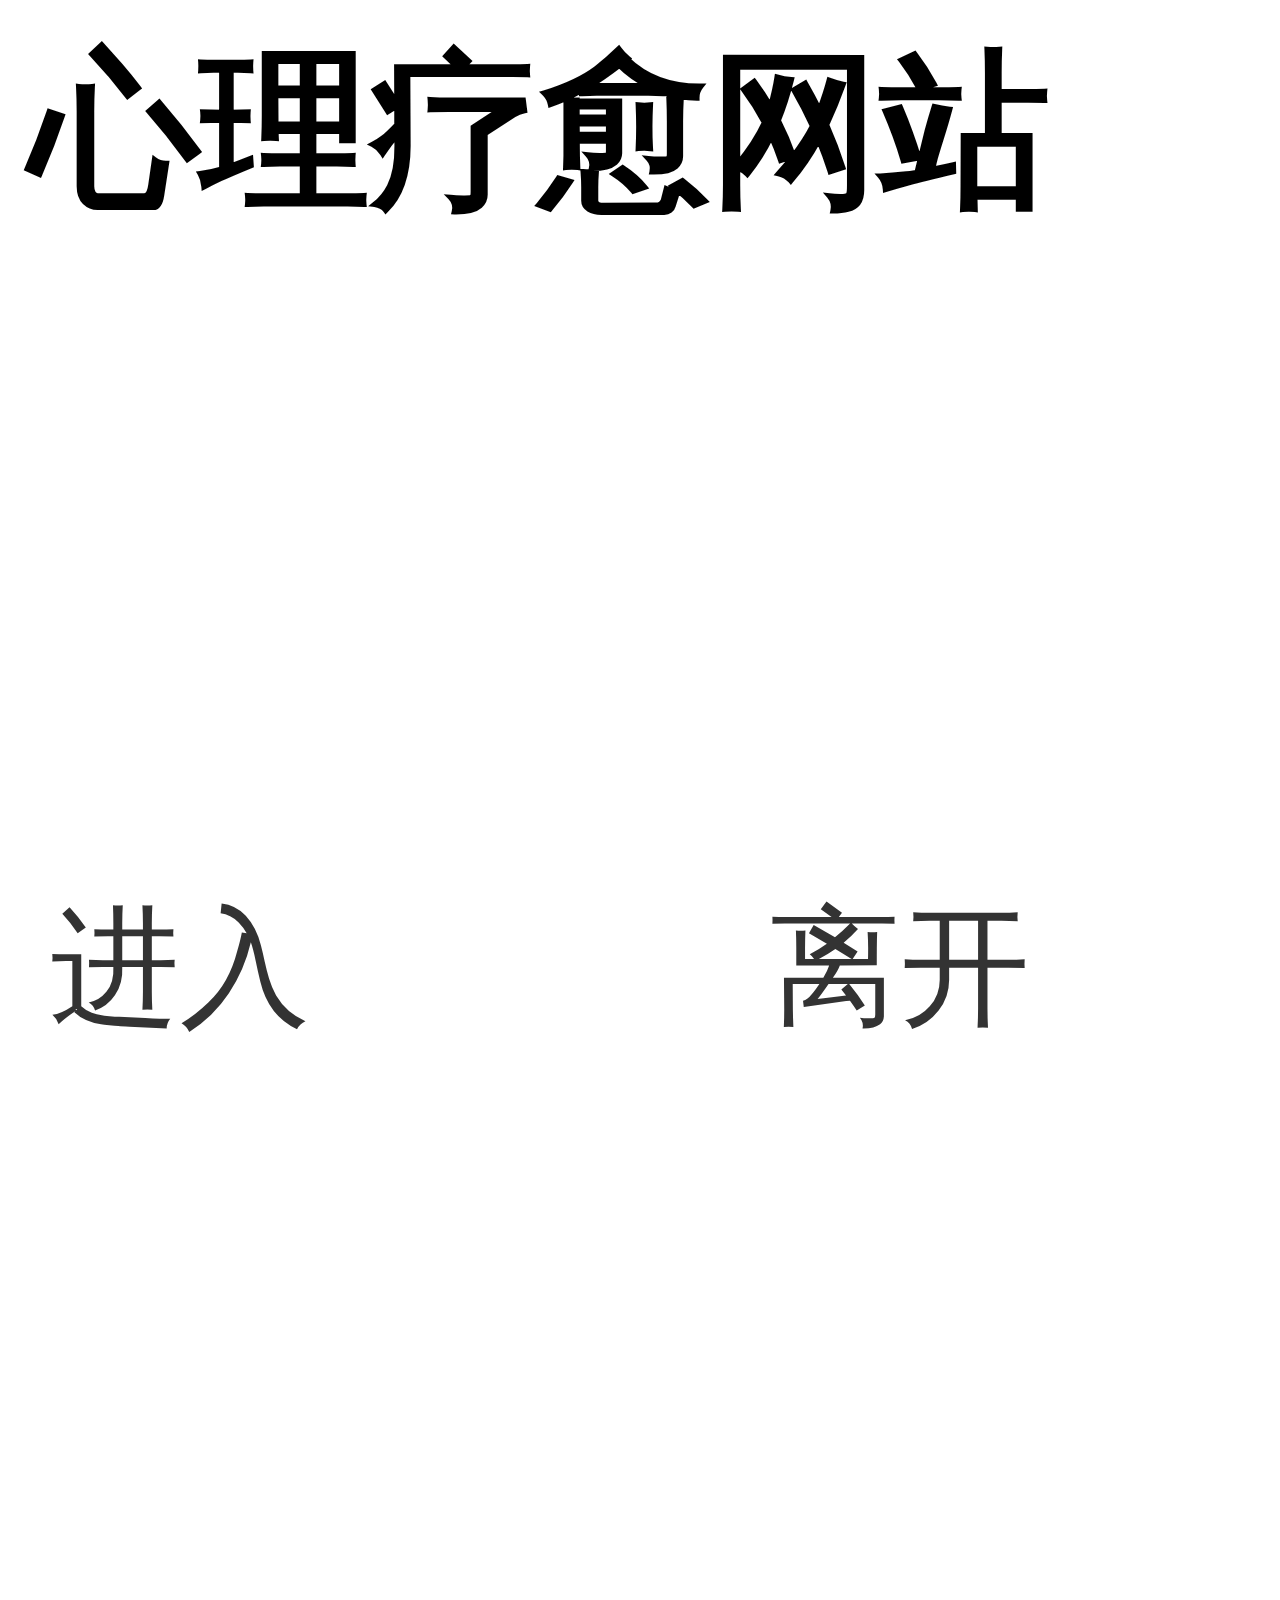
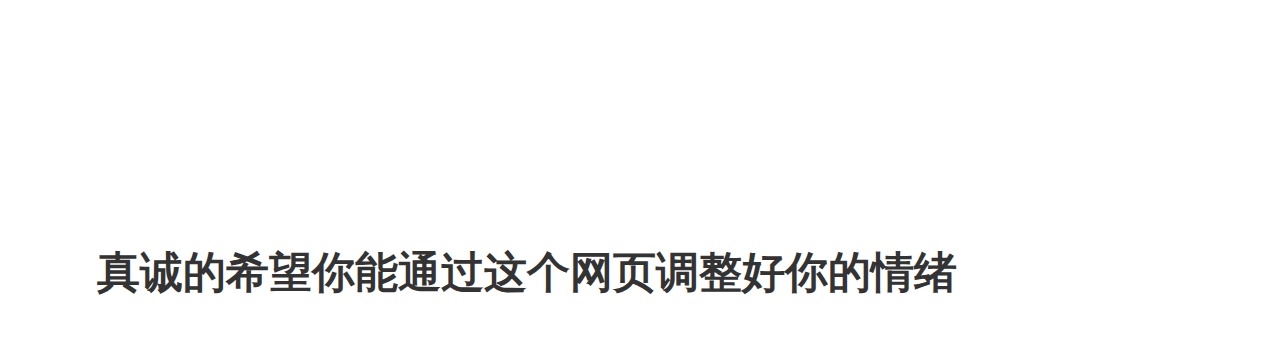
==== index.html @ 530d9d3f "0.0.1" ====
﻿<!DOCTYPE html>
<html>
  <head>
    <title>Page 1</title>
    <meta http-equiv="X-UA-Compatible" content="IE=edge"/>
    <meta http-equiv="content-type" content="text/html; charset=utf-8"/>
    <link href="resources/css/axure_rp_page.css" type="text/css" rel="stylesheet"/>
    <link href="data/styles.css" type="text/css" rel="stylesheet"/>
    <link href="files/page_1/styles.css" type="text/css" rel="stylesheet"/>
    <script src="resources/scripts/jquery-3.2.1.min.js"></script>
    <script src="resources/scripts/axure/axQuery.js"></script>
    <script src="resources/scripts/axure/globals.js"></script>
    <script src="resources/scripts/axutils.js"></script>
    <script src="resources/scripts/axure/annotation.js"></script>
    <script src="resources/scripts/axure/axQuery.std.js"></script>
    <script src="resources/scripts/axure/doc.js"></script>
    <script src="resources/scripts/messagecenter.js"></script>
    <script src="resources/scripts/axure/events.js"></script>
    <script src="resources/scripts/axure/recording.js"></script>
    <script src="resources/scripts/axure/action.js"></script>
    <script src="resources/scripts/axure/expr.js"></script>
    <script src="resources/scripts/axure/geometry.js"></script>
    <script src="resources/scripts/axure/flyout.js"></script>
    <script src="resources/scripts/axure/model.js"></script>
    <script src="resources/scripts/axure/repeater.js"></script>
    <script src="resources/scripts/axure/sto.js"></script>
    <script src="resources/scripts/axure/utils.temp.js"></script>
    <script src="resources/scripts/axure/variables.js"></script>
    <script src="resources/scripts/axure/drag.js"></script>
    <script src="resources/scripts/axure/move.js"></script>
    <script src="resources/scripts/axure/visibility.js"></script>
    <script src="resources/scripts/axure/style.js"></script>
    <script src="resources/scripts/axure/adaptive.js"></script>
    <script src="resources/scripts/axure/tree.js"></script>
    <script src="resources/scripts/axure/init.temp.js"></script>
    <script src="resources/scripts/axure/legacy.js"></script>
    <script src="resources/scripts/axure/viewer.js"></script>
    <script src="resources/scripts/axure/math.js"></script>
    <script src="resources/scripts/axure/jquery.nicescroll.min.js"></script>
    <script src="data/document.js"></script>
    <script src="files/page_1/data.js"></script>
    <script type="text/javascript">
      $axure.utils.getTransparentGifPath = function() { return 'resources/images/transparent.gif'; };
      $axure.utils.getOtherPath = function() { return 'resources/Other.html'; };
      $axure.utils.getReloadPath = function() { return 'resources/reload.html'; };
    </script>
  </head>
  <body>
    <div id="base" class="">

      <!-- Unnamed (矩形) -->
      <div id="u0" class="ax_default _一级标题">
        <div id="u0_div" class=""></div>
        <div id="u0_text" class="text ">
          <p><span>心理疗愈网站</span></p>
        </div>
      </div>

      <!-- Unnamed (矩形) -->
      <div id="u1" class="ax_default box_1">
        <img id="u1_img" class="img " src="images/page_1/u1.svg"/>
        <div id="u1_text" class="text ">
          <p><span>进入</span></p>
        </div>
      </div>

      <!-- Unnamed (矩形) -->
      <div id="u2" class="ax_default box_1">
        <img id="u2_img" class="img " src="images/page_1/u1.svg"/>
        <div id="u2_text" class="text ">
          <p><span>离开</span></p>
        </div>
      </div>

      <!-- Unnamed (矩形) -->
      <div id="u3" class="ax_default _二级标题">
        <div id="u3_div" class=""></div>
        <div id="u3_text" class="text ">
          <p><span>真诚的希望你能通过这个网页调整好你的情绪</span></p>
        </div>
      </div>
    </div>
    <script src="resources/scripts/axure/ios.js"></script>
  </body>
</html>
---- resources/css/axure_rp_page.css ----
﻿/* so the window resize fires within a frame in IE7 */
html, body {
    height: 100%;
}

.mobileFrameCursor div * {
    cursor: inherit !important;
}

a {
    color: inherit;
}

p {
    margin: 0px;
    text-rendering: optimizeLegibility;
    font-feature-settings: "kern" 1;
    -webkit-font-feature-settings: "kern";
    -moz-font-feature-settings: "kern";
    -moz-font-feature-settings: "kern=1";
    font-kerning: normal;
}

ul {
    margin:0px;
}

iframe {
    background: #FFFFFF;
}

/* to match IE with C, FF */
input {
    padding: 1px 0px 1px 0px;
    box-sizing: border-box;
    -moz-box-sizing: border-box;
}

input[type=text]::-ms-clear {
    width: 0;
    height: 0;
    display: none;
}

textarea {
    margin: 0px;
    box-sizing: border-box;
    -moz-box-sizing: border-box;
}

.focused:focus, .selectedFocused:focus {
    outline: none;
}

div.intcases {
    font-family: arial; 
    font-size: 12px;
    text-align:left; 
    border:1px solid #AAA; 
    background:#FFF none repeat scroll 0% 0%; 
    z-index:9999; 
    visibility:hidden; 
    position:absolute;
    padding: 0px;
    border-radius: 3px;
    white-space: nowrap;
}

div.intcaselink {
    cursor: pointer;
    padding: 3px 8px 3px 8px;
    margin: 5px;
    background:#EEE none repeat scroll 0% 0%; 
    border:1px solid #AAA;
    border-radius: 3px;
}

div.refpageimage {
    position: absolute;
    left: 0px;
    top: 0px;
    font-size: 0px;
    width: 16px;
    height: 16px;
    cursor: pointer;
    background-image: url(images/newwindow.gif);
    background-repeat: no-repeat;
}

div.annnoteimage {
    position: absolute;
    left: 0px;
    top: 0px;
    font-size: 0px;
    /*width: 16px;
    height: 12px;*/
    cursor: help;
    /*background-image: url(images/note.gif);*/
    /*background-repeat: no-repeat;*/
    width: 13px;
    height: 12px;
    padding-top: 1px;
    text-align: center;
    background-color: #138CDD;
    -moz-box-shadow: 1px 1px 3px #aaa;
    -webkit-box-shadow: 1px 1px 3px #aaa;
    box-shadow: 1px 1px 3px #aaa;
}

div.annnoteline {
    display: inline-block;
    width: 9px;
    height: 1px;
    border-bottom: 1px solid white;
    margin-top: 1px;
}

div.annnotelabel {
    /*position: absolute;
    left: 0px;
    top: 0px;*/
    font-family: Helvetica,Arial;
    white-space: nowrap;
    
    padding-top: 1px;
    background-color: #fff849;
    font-size: 10px;
    font-weight: bold;
    line-height: 14px;
    margin-right: 3px;
    padding: 0px 4px;
    color: #000;

    -moz-box-shadow: 1px 1px 3px #aaa;
    -webkit-box-shadow: 1px 1px 3px #aaa;
    box-shadow: 1px 1px 3px #aaa;
}

div.annnote {
    display: flex;
    position: absolute;
    cursor: help;
    line-height: 14px;
}

.annotation {
    font-size: 12px;
    padding-left: 2px;
    margin-bottom: 5px;
}

.annotationName {
    /*font-size: 13px;
    font-weight: bold;
    margin-bottom: 3px;
    white-space: nowrap;*/

    font-family: 'Trebuchet MS';
    font-size: 14px;
    font-weight: bold;
    margin-bottom: 5px;
    white-space: nowrap;
}

.annotationValue {
    font-family: Arial, Helvetica, Sans-Serif;
    font-size: 12px;
    color: #4a4a4a;
    line-height: 21px;
    margin-bottom: 20px;
}

.noteLink {
    text-decoration: inherit;
    color: inherit;
}

.noteLink:hover {
    background-color: white;
}

/* this is a fix for the issue where dialogs jump around and takes the text-align from the body */
.dialogFix {
    position:absolute;
    text-align:left;
    border: 1px solid #8f949a;
}


@keyframes pulsate {
  from {
    box-shadow: 0 0 10px #15d6ba;
  }
  to {
    box-shadow: 0 0 20px #15d6ba;
  }
}

@-webkit-keyframes pulsate {
  from {
    -webkit-box-shadow: 0 0 10px #15d6ba;
    box-shadow: 0 0 10px #15d6ba;
  }
  to {
    -webkit-box-shadow: 0 0 20px #15d6ba;
    box-shadow: 0 0 20px #15d6ba;
  }
}
 
@-moz-keyframes pulsate {
  from {
    -moz-box-shadow: 0 0 10px #15d6ba;
    box-shadow: 0 0 10px #15d6ba;
  }
  to {
    -moz-box-shadow: 0 0 20px #15d6ba;
    box-shadow: 0 0 20px #15d6ba;
  }
}

.legacyPulsateBorder {
    /*border: 5px solid #15d6ba;
    margin: -5px;*/
    -moz-box-shadow: 0 0 10px 3px #15d6ba;
    box-shadow: 0 0 10px 3px #15d6ba;
}

.pulsateBorder {
  animation-name: pulsate;
  animation-timing-function: ease-in-out;
  animation-duration: 0.9s;
  animation-iteration-count: infinite;
  animation-direction: alternate;
  
  -webkit-animation-name: pulsate;
  -webkit-animation-timing-function: ease-in-out;
  -webkit-animation-duration: 0.9s;
  -webkit-animation-iteration-count: infinite;
  -webkit-animation-direction: alternate;

  -moz-animation-name: pulsate;
  -moz-animation-timing-function: ease-in-out;
  -moz-animation-duration: 0.9s;
  -moz-animation-iteration-count: infinite;
  -moz-animation-direction: alternate;
}

.ax_default_hidden, .ax_default_unplaced{
    display: none;
    visibility: hidden;
}

.widgetNoteSelected {
    -moz-box-shadow: 0 0 10px 3px #138CDD;
    box-shadow: 0 0 10px 3px #138CDD;
    /*-moz-box-shadow: 0 0 20px #3915d6;
    box-shadow: 0 0 20px #3915d6;*/
    /*border: 3px solid #3915d6;*/
    /*margin: -3px;*/
}


.singleImg {
    display: none;
    visibility: hidden;
}

#ios-safari {
    overflow: auto;
    -webkit-overflow-scrolling: touch;
}

#ios-safari-html {
    display: block;
    overflow: auto;
    -webkit-overflow-scrolling: touch;
    position: absolute;
    top: 0;
    left: 0;
    right: 0;
    bottom: 0;
}

#ios-safari-fixed {
    position: absolute;
    pointer-events: none;
    width: initial;
}

#ios-safari-fixed div {
    pointer-events: auto;
}
---- data/styles.css ----
﻿.ax_default {
  font-family:'Arial Normal', 'Arial', sans-serif;
  font-weight:400;
  font-style:normal;
  font-size:13px;
  letter-spacing:normal;
  color:#333333;
  vertical-align:none;
  text-align:center;
  line-height:normal;
  text-transform:none;
}
.box_1 {
}
._一级标题 {
  font-family:'Arial Normal', 'Arial', sans-serif;
  font-weight:bold;
  font-style:normal;
  font-size:32px;
  text-align:left;
}
._二级标题 {
  font-family:'Arial Normal', 'Arial', sans-serif;
  font-weight:bold;
  font-style:normal;
  font-size:24px;
  text-align:left;
}
._三级标题 {
  font-family:'Arial Normal', 'Arial', sans-serif;
  font-weight:bold;
  font-style:normal;
  font-size:18px;
  text-align:left;
}
._四级标题 {
  font-family:'Arial Normal', 'Arial', sans-serif;
  font-weight:bold;
  font-style:normal;
  font-size:14px;
  text-align:left;
}
._五级标题 {
  font-family:'Arial Normal', 'Arial', sans-serif;
  font-weight:bold;
  font-style:normal;
  text-align:left;
}
._六级标题 {
  font-family:'Arial Normal', 'Arial', sans-serif;
  font-weight:bold;
  font-style:normal;
  font-size:10px;
  text-align:left;
}
._文本段落 {
  text-align:left;
}
.sticky_2 {
  text-align:left;
}
._表单提示 {
  color:#999999;
}
._表单禁用 {
}
textarea, select, input, button { outline: none; }
---- files/page_1/styles.css ----
﻿body {
  margin:0px;
  background-image:none;
  position:static;
  left:auto;
  width:1080px;
  margin-left:0;
  margin-right:0;
  text-align:left;
}
.form_sketch {
  border-color:transparent;
  background-color:transparent;
}
#base {
  position:absolute;
  z-index:0;
}
#u0_div {
  border-width:0px;
  position:absolute;
  left:0px;
  top:0px;
  width:1020px;
  height:196px;
  background:inherit;
  background-color:rgba(255, 255, 255, 0);
  border:none;
  border-radius:0px;
  -moz-box-shadow:none;
  -webkit-box-shadow:none;
  box-shadow:none;
  font-family:'Arial Negreta', 'Arial Normal', 'Arial', sans-serif;
  font-weight:700;
  font-style:normal;
  font-size:170px;
  color:#000000;
}
#u0 {
  border-width:0px;
  position:absolute;
  left:30px;
  top:18px;
  width:1020px;
  height:196px;
  display:flex;
  font-family:'Arial Negreta', 'Arial Normal', 'Arial', sans-serif;
  font-weight:700;
  font-style:normal;
  font-size:170px;
  color:#000000;
}
#u0 .text {
  position:absolute;
  align-self:flex-start;
  padding:0px 0px 0px 0px;
  box-sizing:border-box;
  width:100%;
}
#u0_text {
  border-width:0px;
  white-space:nowrap;
  text-transform:none;
}
#u1_img {
  border-width:0px;
  position:absolute;
  left:0px;
  top:0px;
  width:300px;
  height:170px;
}
#u1 {
  border-width:0px;
  position:absolute;
  left:30px;
  top:884px;
  width:300px;
  height:170px;
  display:flex;
  font-size:130px;
}
#u1 .text {
  position:absolute;
  align-self:center;
  padding:2px 2px 2px 2px;
  box-sizing:border-box;
  width:100%;
}
#u1_text {
  border-width:0px;
  word-wrap:break-word;
  text-transform:none;
}
#u2_img {
  border-width:0px;
  position:absolute;
  left:0px;
  top:0px;
  width:300px;
  height:170px;
}
#u2 {
  border-width:0px;
  position:absolute;
  left:750px;
  top:884px;
  width:300px;
  height:170px;
  display:flex;
  font-size:130px;
}
#u2 .text {
  position:absolute;
  align-self:center;
  padding:2px 2px 2px 2px;
  box-sizing:border-box;
  width:100%;
}
#u2_text {
  border-width:0px;
  word-wrap:break-word;
  text-transform:none;
}
#u3_div {
  border-width:0px;
  position:absolute;
  left:0px;
  top:0px;
  width:886px;
  height:107px;
  background:inherit;
  background-color:rgba(255, 255, 255, 0);
  border:none;
  border-radius:0px;
  -moz-box-shadow:none;
  -webkit-box-shadow:none;
  box-shadow:none;
  font-family:'Arial Negreta', 'Arial Normal', 'Arial', sans-serif;
  font-weight:700;
  font-style:normal;
  font-size:43px;
}
#u3 {
  border-width:0px;
  position:absolute;
  left:97px;
  top:1844px;
  width:886px;
  height:107px;
  display:flex;
  font-family:'Arial Negreta', 'Arial Normal', 'Arial', sans-serif;
  font-weight:700;
  font-style:normal;
  font-size:43px;
}
#u3 .text {
  position:absolute;
  align-self:flex-start;
  padding:0px 0px 0px 0px;
  box-sizing:border-box;
  width:100%;
}
#u3_text {
  border-width:0px;
  word-wrap:break-word;
  text-transform:none;
}
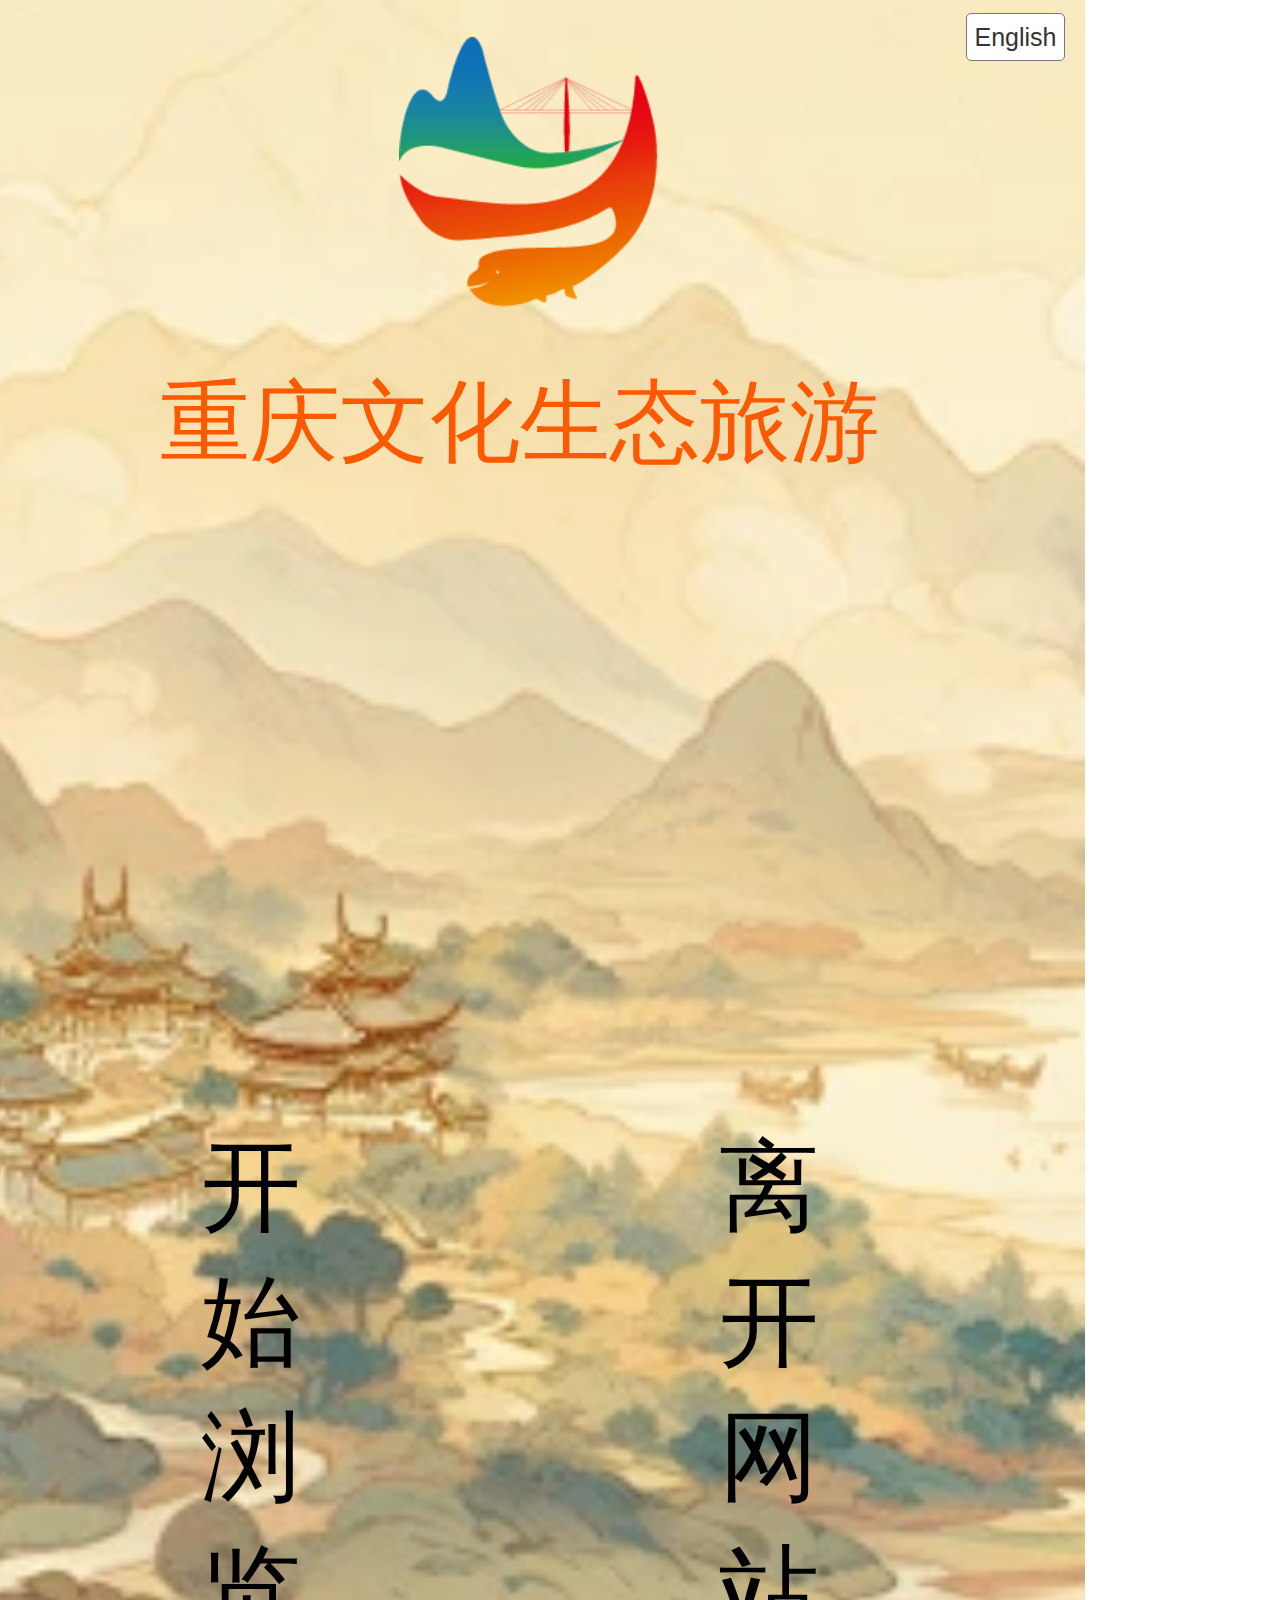
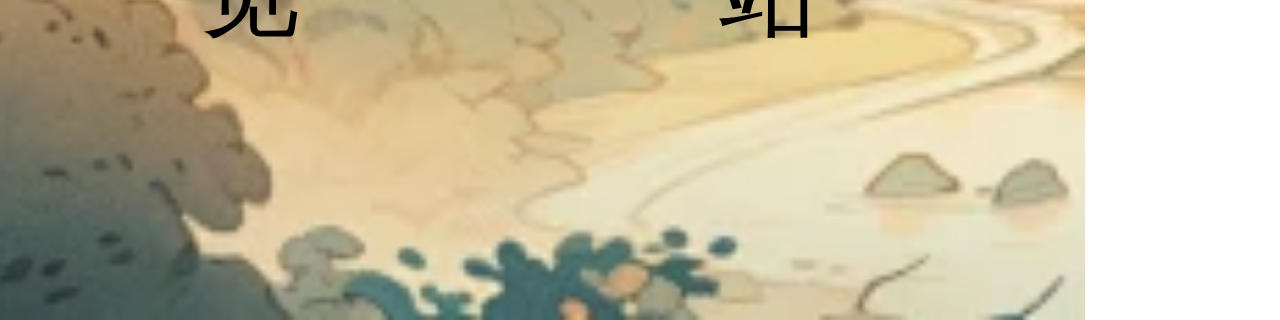
==== commit 868bfb22: "0.1" ====
--- a/index.html
+++ b/index.html
@@ -1,12 +1,12 @@
 ﻿<!DOCTYPE html>
 <html>
   <head>
-    <title>Page 1</title>
+    <title>手机页面1</title>
     <meta http-equiv="X-UA-Compatible" content="IE=edge"/>
     <meta http-equiv="content-type" content="text/html; charset=utf-8"/>
     <link href="resources/css/axure_rp_page.css" type="text/css" rel="stylesheet"/>
     <link href="data/styles.css" type="text/css" rel="stylesheet"/>
-    <link href="files/page_1/styles.css" type="text/css" rel="stylesheet"/>
+    <link href="files/手机页面1/styles.css" type="text/css" rel="stylesheet"/>
     <script src="resources/scripts/jquery-3.2.1.min.js"></script>
     <script src="resources/scripts/axure/axQuery.js"></script>
     <script src="resources/scripts/axure/globals.js"></script>
@@ -38,45 +38,68 @@
     <script src="resources/scripts/axure/math.js"></script>
     <script src="resources/scripts/axure/jquery.nicescroll.min.js"></script>
     <script src="data/document.js"></script>
-    <script src="files/page_1/data.js"></script>
+    <script src="files/手机页面1/data.js"></script>
     <script type="text/javascript">
       $axure.utils.getTransparentGifPath = function() { return 'resources/images/transparent.gif'; };
       $axure.utils.getOtherPath = function() { return 'resources/Other.html'; };
       $axure.utils.getReloadPath = function() { return 'resources/reload.html'; };
+        // 判断是否为手机端的简单逻辑，通过检测userAgent中是否包含常见手机标识字符串
+        function isMobile() {
+            return /(iPhone|iPad|iPod|Android|webOS|BlackBerry|Windows Phone)/i.test(navigator.userAgent);
+        }
+        if (isMobile()) {
+            window.location.href = "手机页面1.html";
+        }
     </script>
   </head>
   <body>
     <div id="base" class="">
 
-      <!-- Unnamed (矩形) -->
-      <div id="u0" class="ax_default _一级标题">
-        <div id="u0_div" class=""></div>
-        <div id="u0_text" class="text ">
-          <p><span>心理疗愈网站</span></p>
+      <!-- Unnamed (图像 ) -->
+      <div id="u6" class="ax_default image">
+        <img id="u6_img" class="img " src="images/手机页面1/u6.png"/>
+        <div id="u6_text" class="text " style="display:none; visibility: hidden">
+          <p></p>
         </div>
       </div>
 
       <!-- Unnamed (矩形) -->
-      <div id="u1" class="ax_default box_1">
-        <img id="u1_img" class="img " src="images/page_1/u1.svg"/>
-        <div id="u1_text" class="text ">
-          <p><span>进入</span></p>
+      <div id="u7" class="ax_default _一级标题">
+        <div id="u7_div" class=""></div>
+        <div id="u7_text" class="text ">
+          <p><span>重庆文化生态旅游</span></p>
         </div>
       </div>
 
       <!-- Unnamed (矩形) -->
-      <div id="u2" class="ax_default box_1">
-        <img id="u2_img" class="img " src="images/page_1/u1.svg"/>
-        <div id="u2_text" class="text ">
-          <p><span>离开</span></p>
+      <div id="u8" class="ax_default button">
+        <img id="u8_img" class="img " src="images/手机页面1/u8.svg"/>
+        <div id="u8_text" class="text ">
+          <p><span>开</span></p><p><span>始</span></p><p><span>浏</span></p><p><span>览</span></p>
+        </div>
+      </div>
+
+      <!-- Unnamed (图像 ) -->
+      <div id="u9" class="ax_default image">
+        <img id="u9_img" class="img " src="images/页面_1/u4.png"/>
+        <div id="u9_text" class="text " style="display:none; visibility: hidden">
+          <p></p>
         </div>
       </div>
 
       <!-- Unnamed (矩形) -->
-      <div id="u3" class="ax_default _二级标题">
-        <div id="u3_div" class=""></div>
-        <div id="u3_text" class="text ">
-          <p><span>真诚的希望你能通过这个网页调整好你的情绪</span></p>
+      <div id="u10" class="ax_default button">
+        <div id="u10_div" class=""></div>
+        <div id="u10_text" class="text ">
+          <p><span>English</span></p>
+        </div>
+      </div>
+
+      <!-- Unnamed (矩形) -->
+      <div id="u11" class="ax_default button">
+        <img id="u11_img" class="img " src="images/手机页面1/u8.svg"/>
+        <div id="u11_text" class="text ">
+          <p><span>离开网站</span></p>
         </div>
       </div>
     </div>
--- a/data/styles.css
+++ b/data/styles.css
@@ -11,6 +11,12 @@
   text-transform:none;
 }
 .box_1 {
+}
+._形状 {
+}
+.image {
+}
+.button {
 }
 ._一级标题 {
   font-family:'Arial Normal', 'Arial', sans-serif;
@@ -56,8 +62,7 @@
 ._文本段落 {
   text-align:left;
 }
-.sticky_2 {
-  text-align:left;
+.arrow {
 }
 ._表单提示 {
   color:#999999;
--- a/files/手机页面1/styles.css
+++ b/files/手机页面1/styles.css
@@ -0,0 +1,233 @@
+﻿body {
+  margin:0px;
+  background-image:none;
+  position:static;
+  left:auto;
+  width:1080px;
+  margin-left:0;
+  margin-right:0;
+  text-align:left;
+}
+.form_sketch {
+  border-color:transparent;
+  background-color:transparent;
+}
+#base {
+  position:absolute;
+  z-index:0;
+}
+#u6_img {
+  border-width:0px;
+  position:absolute;
+  left:0px;
+  top:0px;
+  width:1091px;
+  height:1920px;
+}
+#u6 {
+  border-width:0px;
+  position:absolute;
+  left:-6px;
+  top:0px;
+  width:1091px;
+  height:1920px;
+  display:flex;
+}
+#u6 .text {
+  position:absolute;
+  align-self:center;
+  padding:2px 2px 2px 2px;
+  box-sizing:border-box;
+  width:100%;
+}
+#u6_text {
+  border-width:0px;
+  word-wrap:break-word;
+  text-transform:none;
+  visibility:hidden;
+}
+#u7_div {
+  border-width:0px;
+  position:absolute;
+  left:0px;
+  top:0px;
+  width:761px;
+  height:209px;
+  background:inherit;
+  background-color:rgba(255, 255, 255, 0);
+  border:none;
+  border-radius:0px;
+  -moz-box-shadow:none;
+  -webkit-box-shadow:none;
+  box-shadow:none;
+  font-family:'云峰字库重庆山城棒棒体 常规', '云峰字库重庆山城棒棒体', sans-serif;
+  font-weight:400;
+  font-style:normal;
+  font-size:90px;
+  color:#FD5900;
+}
+#u7 {
+  border-width:0px;
+  position:absolute;
+  left:160px;
+  top:362px;
+  width:761px;
+  height:209px;
+  display:flex;
+  font-family:'云峰字库重庆山城棒棒体 常规', '云峰字库重庆山城棒棒体', sans-serif;
+  font-weight:400;
+  font-style:normal;
+  font-size:90px;
+  color:#FD5900;
+}
+#u7 .text {
+  position:absolute;
+  align-self:flex-start;
+  padding:0px 0px 0px 0px;
+  box-sizing:border-box;
+  width:100%;
+}
+#u7_text {
+  border-width:0px;
+  word-wrap:break-word;
+  text-transform:none;
+}
+#u8_img {
+  border-width:0px;
+  position:absolute;
+  left:0px;
+  top:0px;
+  width:181px;
+  height:568px;
+}
+#u8 {
+  border-width:0px;
+  position:absolute;
+  left:160px;
+  top:1107px;
+  width:181px;
+  height:568px;
+  display:flex;
+  font-family:'华文行楷', sans-serif;
+  font-weight:400;
+  font-style:normal;
+  font-size:100px;
+  color:#000000;
+}
+#u8 .text {
+  position:absolute;
+  align-self:center;
+  padding:2px 2px 2px 2px;
+  box-sizing:border-box;
+  width:100%;
+}
+#u8_text {
+  border-width:0px;
+  word-wrap:break-word;
+  text-transform:none;
+}
+#u9_img {
+  border-width:0px;
+  position:absolute;
+  left:0px;
+  top:0px;
+  width:282px;
+  height:377px;
+}
+#u9 {
+  border-width:0px;
+  position:absolute;
+  left:399px;
+  top:37px;
+  width:282px;
+  height:377px;
+  display:flex;
+}
+#u9 .text {
+  position:absolute;
+  align-self:center;
+  padding:2px 2px 2px 2px;
+  box-sizing:border-box;
+  width:100%;
+}
+#u9_text {
+  border-width:0px;
+  word-wrap:break-word;
+  text-transform:none;
+  visibility:hidden;
+}
+#u10_div {
+  border-width:0px;
+  position:absolute;
+  left:0px;
+  top:0px;
+  width:99px;
+  height:48px;
+  background:inherit;
+  background-color:rgba(255, 255, 255, 1);
+  box-sizing:border-box;
+  border-width:1px;
+  border-style:solid;
+  border-color:rgba(121, 121, 121, 1);
+  border-radius:5px;
+  -moz-box-shadow:none;
+  -webkit-box-shadow:none;
+  box-shadow:none;
+  font-size:25px;
+}
+#u10 {
+  border-width:0px;
+  position:absolute;
+  left:966px;
+  top:13px;
+  width:99px;
+  height:48px;
+  display:flex;
+  font-size:25px;
+}
+#u10 .text {
+  position:absolute;
+  align-self:center;
+  padding:2px 2px 2px 2px;
+  box-sizing:border-box;
+  width:100%;
+}
+#u10_text {
+  border-width:0px;
+  word-wrap:break-word;
+  text-transform:none;
+}
+#u11_img {
+  border-width:0px;
+  position:absolute;
+  left:0px;
+  top:0px;
+  width:181px;
+  height:568px;
+}
+#u11 {
+  border-width:0px;
+  position:absolute;
+  left:678px;
+  top:1107px;
+  width:181px;
+  height:568px;
+  display:flex;
+  font-family:'华文行楷', sans-serif;
+  font-weight:400;
+  font-style:normal;
+  font-size:100px;
+  color:#000000;
+}
+#u11 .text {
+  position:absolute;
+  align-self:center;
+  padding:2px 2px 2px 2px;
+  box-sizing:border-box;
+  width:100%;
+}
+#u11_text {
+  border-width:0px;
+  word-wrap:break-word;
+  text-transform:none;
+}
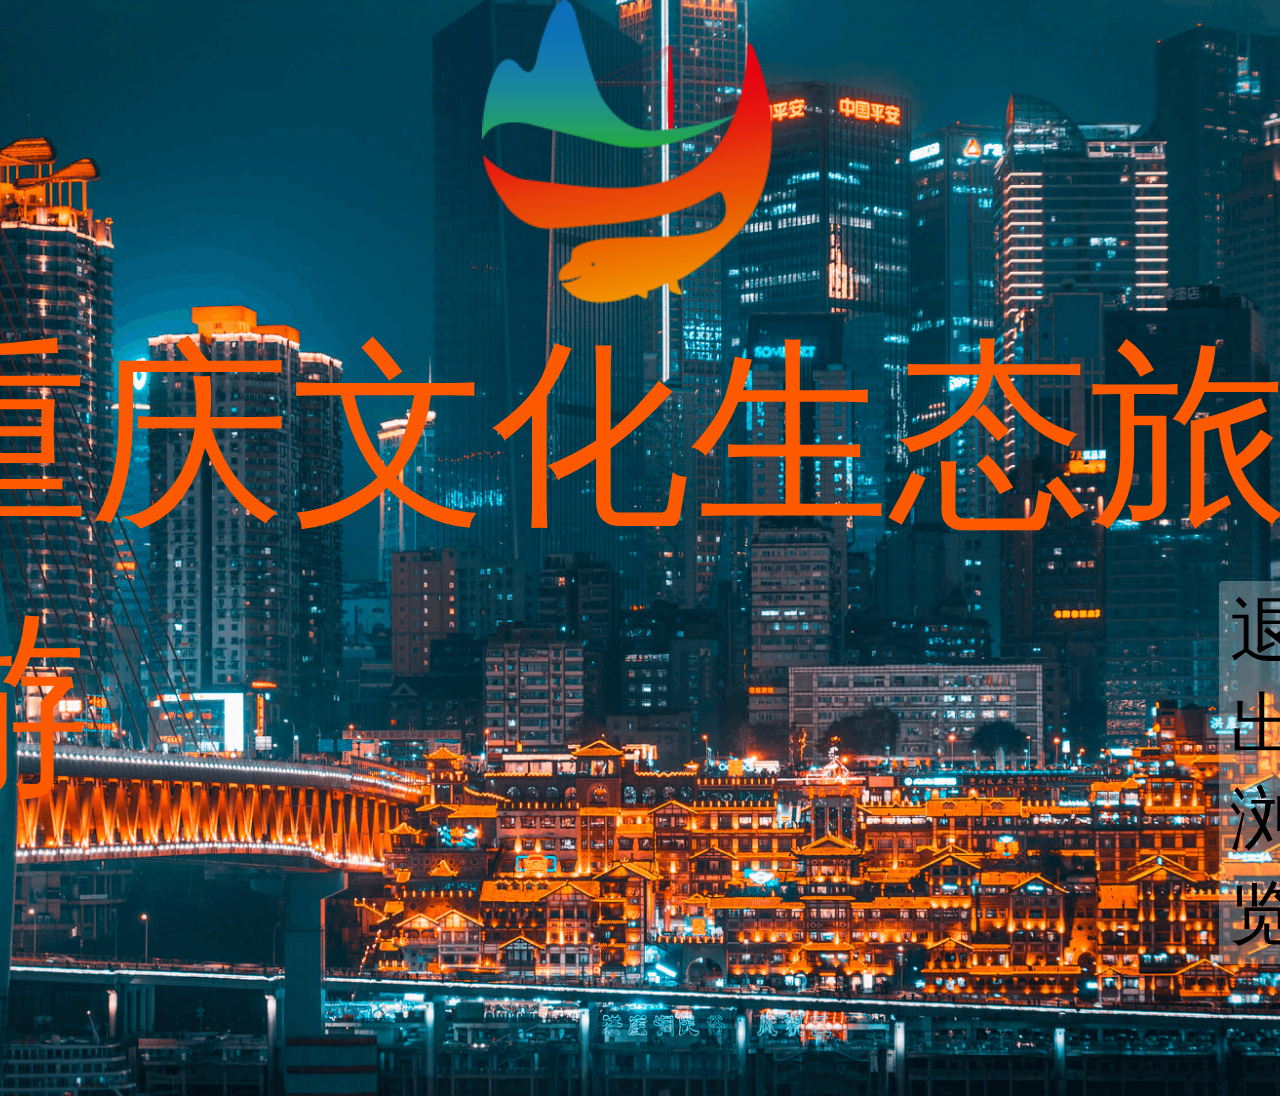
==== commit c850ce2e: "0.1" ====
--- a/index.html
+++ b/index.html
@@ -1,12 +1,12 @@
 ﻿<!DOCTYPE html>
 <html>
   <head>
-    <title>手机页面1</title>
+    <title>页面 1</title>
     <meta http-equiv="X-UA-Compatible" content="IE=edge"/>
     <meta http-equiv="content-type" content="text/html; charset=utf-8"/>
     <link href="resources/css/axure_rp_page.css" type="text/css" rel="stylesheet"/>
     <link href="data/styles.css" type="text/css" rel="stylesheet"/>
-    <link href="files/手机页面1/styles.css" type="text/css" rel="stylesheet"/>
+    <link href="files/页面_1/styles.css" type="text/css" rel="stylesheet"/>
     <script src="resources/scripts/jquery-3.2.1.min.js"></script>
     <script src="resources/scripts/axure/axQuery.js"></script>
     <script src="resources/scripts/axure/globals.js"></script>
@@ -38,7 +38,7 @@
     <script src="resources/scripts/axure/math.js"></script>
     <script src="resources/scripts/axure/jquery.nicescroll.min.js"></script>
     <script src="data/document.js"></script>
-    <script src="files/手机页面1/data.js"></script>
+    <script src="files/页面_1/data.js"></script>
     <script type="text/javascript">
       $axure.utils.getTransparentGifPath = function() { return 'resources/images/transparent.gif'; };
       $axure.utils.getOtherPath = function() { return 'resources/Other.html'; };
@@ -56,50 +56,50 @@
     <div id="base" class="">
 
       <!-- Unnamed (图像 ) -->
-      <div id="u6" class="ax_default image">
-        <img id="u6_img" class="img " src="images/手机页面1/u6.png"/>
-        <div id="u6_text" class="text " style="display:none; visibility: hidden">
+      <div id="u0" class="ax_default image">
+        <img id="u0_img" class="img " src="images/页面_1/u0.png"/>
+        <div id="u0_text" class="text " style="display:none; visibility: hidden">
           <p></p>
         </div>
       </div>
 
       <!-- Unnamed (矩形) -->
-      <div id="u7" class="ax_default _一级标题">
-        <div id="u7_div" class=""></div>
-        <div id="u7_text" class="text ">
+      <div id="u1" class="ax_default _一级标题">
+        <div id="u1_div" class=""></div>
+        <div id="u1_text" class="text ">
           <p><span>重庆文化生态旅游</span></p>
         </div>
       </div>
 
       <!-- Unnamed (矩形) -->
-      <div id="u8" class="ax_default button">
-        <img id="u8_img" class="img " src="images/手机页面1/u8.svg"/>
-        <div id="u8_text" class="text ">
+      <div id="u2" class="ax_default button">
+        <img id="u2_img" class="img " src="images/页面_1/u2.svg"/>
+        <div id="u2_text" class="text ">
           <p><span>开</span></p><p><span>始</span></p><p><span>浏</span></p><p><span>览</span></p>
         </div>
       </div>
 
       <!-- Unnamed (图像 ) -->
-      <div id="u9" class="ax_default image">
-        <img id="u9_img" class="img " src="images/页面_1/u4.png"/>
-        <div id="u9_text" class="text " style="display:none; visibility: hidden">
+      <div id="u3" class="ax_default image">
+        <img id="u3_img" class="img " src="images/页面_1/u3.png"/>
+        <div id="u3_text" class="text " style="display:none; visibility: hidden">
           <p></p>
         </div>
       </div>
 
       <!-- Unnamed (矩形) -->
-      <div id="u10" class="ax_default button">
-        <div id="u10_div" class=""></div>
-        <div id="u10_text" class="text ">
+      <div id="u4" class="ax_default button">
+        <div id="u4_div" class=""></div>
+        <div id="u4_text" class="text ">
           <p><span>English</span></p>
         </div>
       </div>
 
       <!-- Unnamed (矩形) -->
-      <div id="u11" class="ax_default button">
-        <img id="u11_img" class="img " src="images/手机页面1/u8.svg"/>
-        <div id="u11_text" class="text ">
-          <p><span>离开网站</span></p>
+      <div id="u5" class="ax_default button">
+        <img id="u5_img" class="img " src="images/页面_1/u2.svg"/>
+        <div id="u5_text" class="text ">
+          <p><span>退</span></p><p><span>出</span></p><p><span>浏</span></p><p><span>览</span></p>
         </div>
       </div>
     </div>
--- a/files/页面_1/styles.css
+++ b/files/页面_1/styles.css
@@ -0,0 +1,233 @@
+﻿body {
+  margin:0px;
+  background-image:none;
+  position:relative;
+  left:0px;
+  width:1024px;
+  margin-left:auto;
+  margin-right:auto;
+  text-align:left;
+}
+.form_sketch {
+  border-color:transparent;
+  background-color:transparent;
+}
+#base {
+  position:absolute;
+  z-index:0;
+}
+#u0_img {
+  border-width:0px;
+  position:absolute;
+  left:0px;
+  top:0px;
+  width:1872px;
+  height:1147px;
+}
+#u0 {
+  border-width:0px;
+  position:absolute;
+  left:-424px;
+  top:-51px;
+  width:1872px;
+  height:1147px;
+  display:flex;
+}
+#u0 .text {
+  position:absolute;
+  align-self:center;
+  padding:2px 2px 2px 2px;
+  box-sizing:border-box;
+  width:100%;
+}
+#u0_text {
+  border-width:0px;
+  word-wrap:break-word;
+  text-transform:none;
+  visibility:hidden;
+}
+#u1_div {
+  border-width:0px;
+  position:absolute;
+  left:0px;
+  top:0px;
+  width:1500px;
+  height:259px;
+  background:inherit;
+  background-color:rgba(255, 255, 255, 0);
+  border:none;
+  border-radius:0px;
+  -moz-box-shadow:none;
+  -webkit-box-shadow:none;
+  box-shadow:none;
+  font-family:'云峰字库重庆山城棒棒体 常规', '云峰字库重庆山城棒棒体', sans-serif;
+  font-weight:400;
+  font-style:normal;
+  font-size:200px;
+  color:#FD5900;
+}
+#u1 {
+  border-width:0px;
+  position:absolute;
+  left:-238px;
+  top:302px;
+  width:1500px;
+  height:259px;
+  display:flex;
+  font-family:'云峰字库重庆山城棒棒体 常规', '云峰字库重庆山城棒棒体', sans-serif;
+  font-weight:400;
+  font-style:normal;
+  font-size:200px;
+  color:#FD5900;
+}
+#u1 .text {
+  position:absolute;
+  align-self:flex-start;
+  padding:0px 0px 0px 0px;
+  box-sizing:border-box;
+  width:100%;
+}
+#u1_text {
+  border-width:0px;
+  word-wrap:break-word;
+  text-transform:none;
+}
+#u2_img {
+  border-width:0px;
+  position:absolute;
+  left:0px;
+  top:0px;
+  width:94px;
+  height:385px;
+}
+#u2 {
+  border-width:0px;
+  position:absolute;
+  left:-222px;
+  top:580px;
+  width:94px;
+  height:385px;
+  display:flex;
+  font-family:'华文行楷', sans-serif;
+  font-weight:400;
+  font-style:normal;
+  font-size:70px;
+  color:#000000;
+}
+#u2 .text {
+  position:absolute;
+  align-self:center;
+  padding:2px 2px 2px 2px;
+  box-sizing:border-box;
+  width:100%;
+}
+#u2_text {
+  border-width:0px;
+  word-wrap:break-word;
+  text-transform:none;
+}
+#u3_img {
+  border-width:0px;
+  position:absolute;
+  left:0px;
+  top:0px;
+  width:317px;
+  height:424px;
+}
+#u3 {
+  border-width:0px;
+  position:absolute;
+  left:354px;
+  top:0px;
+  width:317px;
+  height:424px;
+  display:flex;
+}
+#u3 .text {
+  position:absolute;
+  align-self:center;
+  padding:2px 2px 2px 2px;
+  box-sizing:border-box;
+  width:100%;
+}
+#u3_text {
+  border-width:0px;
+  word-wrap:break-word;
+  text-transform:none;
+  visibility:hidden;
+}
+#u4_div {
+  border-width:0px;
+  position:absolute;
+  left:0px;
+  top:0px;
+  width:130px;
+  height:62px;
+  background:inherit;
+  background-color:rgba(255, 255, 255, 0.549019607843137);
+  box-sizing:border-box;
+  border-width:1px;
+  border-style:solid;
+  border-color:rgba(121, 121, 121, 1);
+  border-radius:5px;
+  -moz-box-shadow:none;
+  -webkit-box-shadow:none;
+  box-shadow:none;
+  font-size:30px;
+}
+#u4 {
+  border-width:0px;
+  position:absolute;
+  left:1240px;
+  top:0px;
+  width:130px;
+  height:62px;
+  display:flex;
+  font-size:30px;
+}
+#u4 .text {
+  position:absolute;
+  align-self:center;
+  padding:2px 2px 2px 2px;
+  box-sizing:border-box;
+  width:100%;
+}
+#u4_text {
+  border-width:0px;
+  word-wrap:break-word;
+  text-transform:none;
+}
+#u5_img {
+  border-width:0px;
+  position:absolute;
+  left:0px;
+  top:0px;
+  width:94px;
+  height:385px;
+}
+#u5 {
+  border-width:0px;
+  position:absolute;
+  left:1090px;
+  top:580px;
+  width:94px;
+  height:385px;
+  display:flex;
+  font-family:'华文行楷', sans-serif;
+  font-weight:400;
+  font-style:normal;
+  font-size:70px;
+  color:#000000;
+}
+#u5 .text {
+  position:absolute;
+  align-self:center;
+  padding:2px 2px 2px 2px;
+  box-sizing:border-box;
+  width:100%;
+}
+#u5_text {
+  border-width:0px;
+  word-wrap:break-word;
+  text-transform:none;
+}
